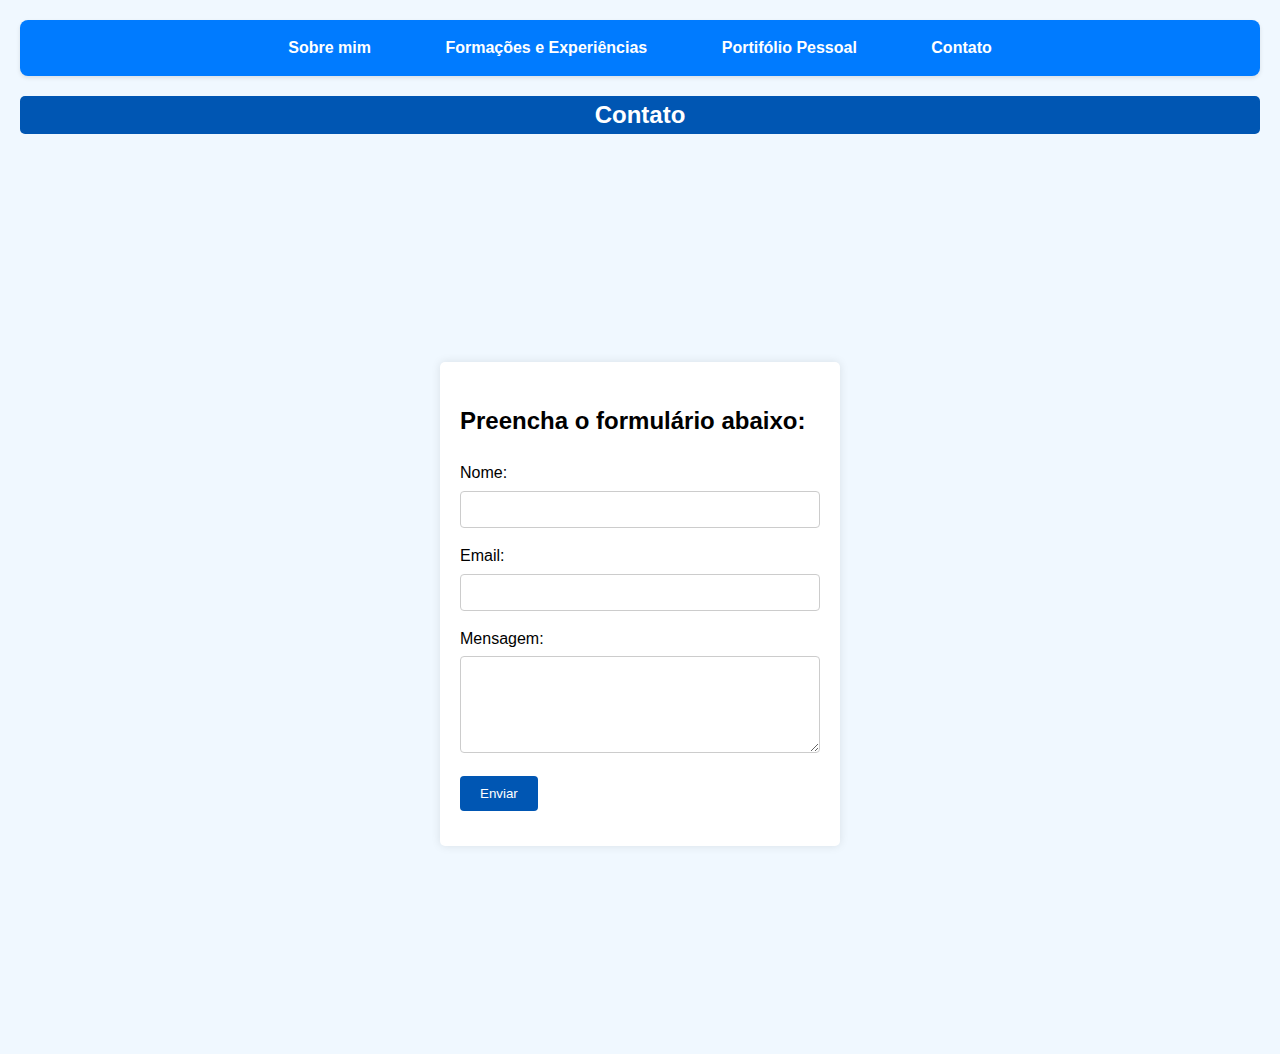
==== contato.html @ c4b1b172 "Add files via upload" ====
<!DOCTYPE html>
<html lang="en">

<head>
  <meta charset="UTF-8">
  <meta http-equiv="X-UA-Compatible" content="IE=edge">
  <meta name="viewport" content="width=device-width, initial-scale=1.0">
  <link rel="stylesheet" href="styles.css">
  <title>Document</title>
</head>

<body>
  <nav>
    <a href="index.html">Sobre mim</a>
    <a href="Formation.html">Formações e Experiências</a>
    <a href="Portifolio.html">Portifólio Pessoal</a>
    <a href="contato.html"">Contato</a>
  </nav>
  <div class =" titulo"><h2>Contato</h2></div>
  <p></p>
      <div class="ContactBody">
        <div class="form-container">
          <h2>Preencha o formulário abaixo:</h2>
          <form>
            <div class="form-group">
              <label for="nome">Nome:</label>
              <input type="text" id="nome" name="nome" required>
            </div>
            <div class="form-group">
              <label for="email">Email:</label>
              <input type="email" id="email" name="email" required>
            </div>
            <div class="form-group">
              <label for="mensagem">Mensagem:</label>
              <textarea id="mensagem" name="mensagem" rows="5" required></textarea>
            </div>
            <div class="form-group">
              <button type="submit">Enviar</button>
            </div>
          </form>
        </div>
      </div>
</body>
---- styles.css ----
body {
  font-family: Arial, sans-serif;
  line-height: 1.6;
  margin: 0;
  padding: 0;
  background-color: #F0F8FF;
}

nav {
  background: #007BFF;
  padding: 15px;
  box-shadow: 0 2px 4px rgba(0, 0, 0, 0.1);
  border-radius: 8px;
  text-align: center;
  margin: 20px;
}

nav a {
  margin: 0 15px;
  text-decoration: none;
  color: #fff;
  font-weight: bold;
  padding: 10px 20px;
  transition: background 0.3s, color 0.3s;
  border-radius: 5px;
}

nav a:hover {
  background: #0056b3;
  color: #fff;
}

.titulo{
  text-align: center;
  background-color: #0056b3;
  color:white;
  margin: 20px;
  border-radius: 5px;
}

.section {
  background:white;
  padding: 15px;
  box-shadow: 0 2px 4px rgba(0, 0, 0, 0.1);
  border-radius: 8px;
  margin: 20px;
}
.SobreMimSection{
  background:white;
  padding: 15px;
  box-shadow: 0 2px 4px rgba(0, 0, 0, 0.1);
  border-radius: 8px;
  max-width: 100%;
  height: auto;
  border: 2px solid #ccc;
  margin: 20px;
}
.ContactBody{
  font-family: Arial, sans-serif;
  margin: 0;
  padding: 0;
  display: flex;
  justify-content: center;
  align-items: center;
  height: 100vh;
  background-color: #F0F8FF;
}
.form-container {
  background-color: #fff;
  padding: 20px;
  border-radius: 5px;
  box-shadow: 0 0 10px rgba(0, 0, 0, 0.1);
  max-width: 400px;
  width: 100%;
  box-sizing: border-box;
  justify-content: center;
  align-items: center;
}
.form-container h2 {
  margin-bottom: 20px;
}
.form-group {
  margin-bottom: 15px;
}
.form-group label {
  display: block;
  margin-bottom: 5px;
}
.form-group input,
.form-group textarea {
    width: 100%;
    padding: 10px;
    border: 1px solid #ccc;
    border-radius: 4px;
    box-sizing: border-box;
  }
.form-group textarea {
    resize: vertical;
}
.form-group button {
  background-color: #0056b3;
  color: white;
  border: none;
  padding: 10px 20px;
  border-radius: 4px;
  cursor: pointer;
}
.form-group button:hover {
  background-color: #0056b3;
}

.AboutMe{
  text-align: center;
}

.icon {
  width: 10px;
  height: 10px;
}
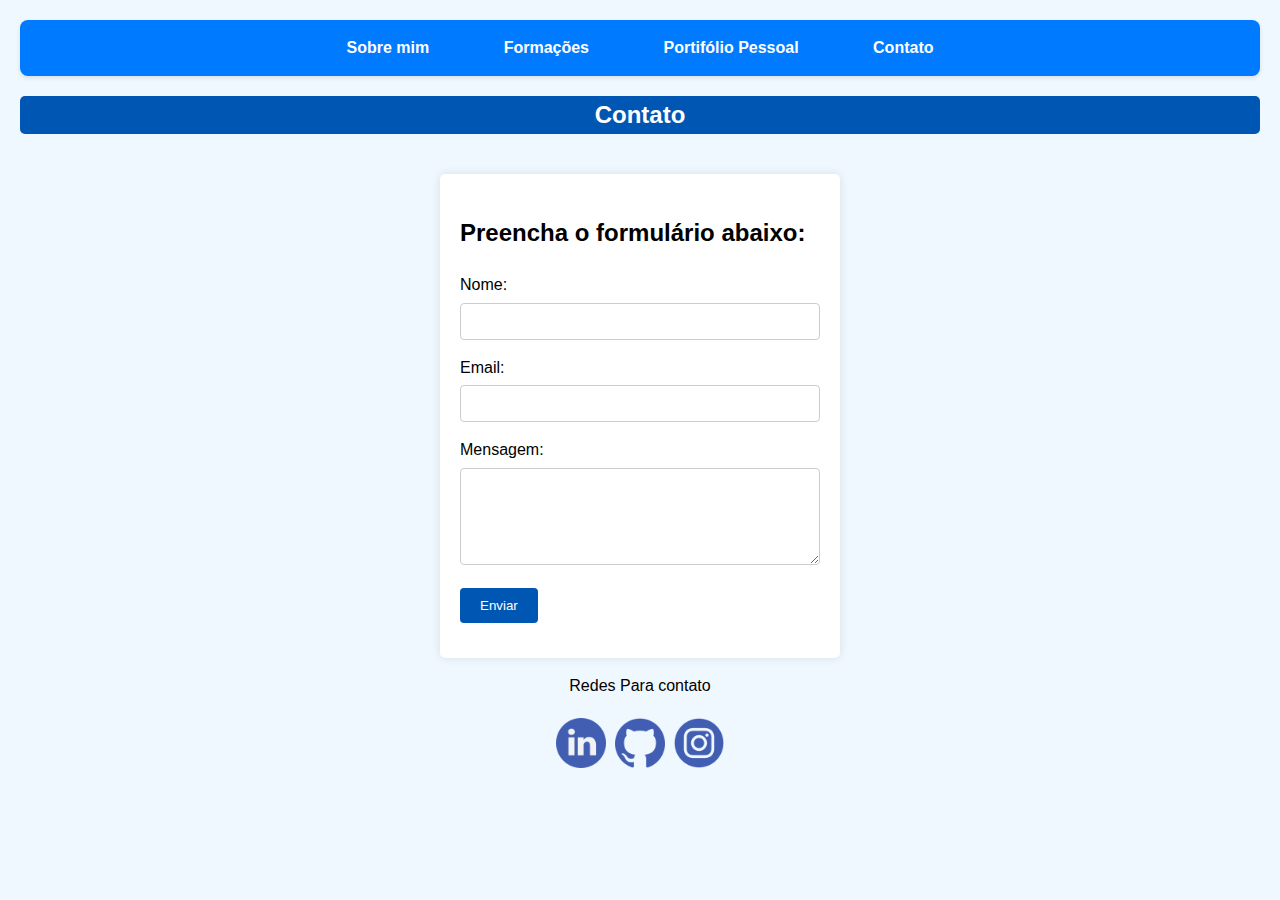
==== commit a37fe8f3: "Trabalho Atualizado" ====
--- a/contato.html
+++ b/contato.html
@@ -12,7 +12,7 @@
 <body>
   <nav>
     <a href="index.html">Sobre mim</a>
-    <a href="Formation.html">Formações e Experiências</a>
+    <a href="Formation.html">Formações</a>
     <a href="Portifolio.html">Portifólio Pessoal</a>
     <a href="contato.html"">Contato</a>
   </nav>
@@ -40,4 +40,18 @@
           </form>
         </div>
       </div>
+      <div>
+      <div style="text-align: center;"
+        <h3 style="text-align: center;font-size: 15px;padding:0;">Redes Para contato</h3><br>
+        <a href="https://www.linkedin.com/in/joão-rafael-de-oliveira-a222ab187/"style="display: inline-block">
+          <img src="linkedin.png" style="display:block;width: 50px;">
+        </a>
+        <a href="https://github.com/joaorafaeldeoliveira" style="display: inline-block">
+          <img src="github.png" style="display:block;width: 50px;padding-left: 5px;padding-top: 20px;">
+        </a>
+        <a href="https://www.instagram.com/joaoro___/" style="display: inline-block">
+          <img src="instagram.png" style="display:block;width: 50px;padding-left: 5px;">
+        </a>
+      </div>
+      </div>
 </body>--- a/styles.css
+++ b/styles.css
@@ -44,6 +44,7 @@
   box-shadow: 0 2px 4px rgba(0, 0, 0, 0.1);
   border-radius: 8px;
   margin: 20px;
+  
 }
 .SobreMimSection{
   background:white;
@@ -56,14 +57,12 @@
   margin: 20px;
 }
 .ContactBody{
-  font-family: Arial, sans-serif;
-  margin: 0;
-  padding: 0;
   display: flex;
   justify-content: center;
   align-items: center;
-  height: 100vh;
-  background-color: #F0F8FF;
+  padding-top: 20px;
+  padding-bottom: 15px;
+ 
 }
 .form-container {
   background-color: #fff;
@@ -112,8 +111,3 @@
 .AboutMe{
   text-align: center;
 }
-
-.icon {
-  width: 10px;
-  height: 10px;
-}